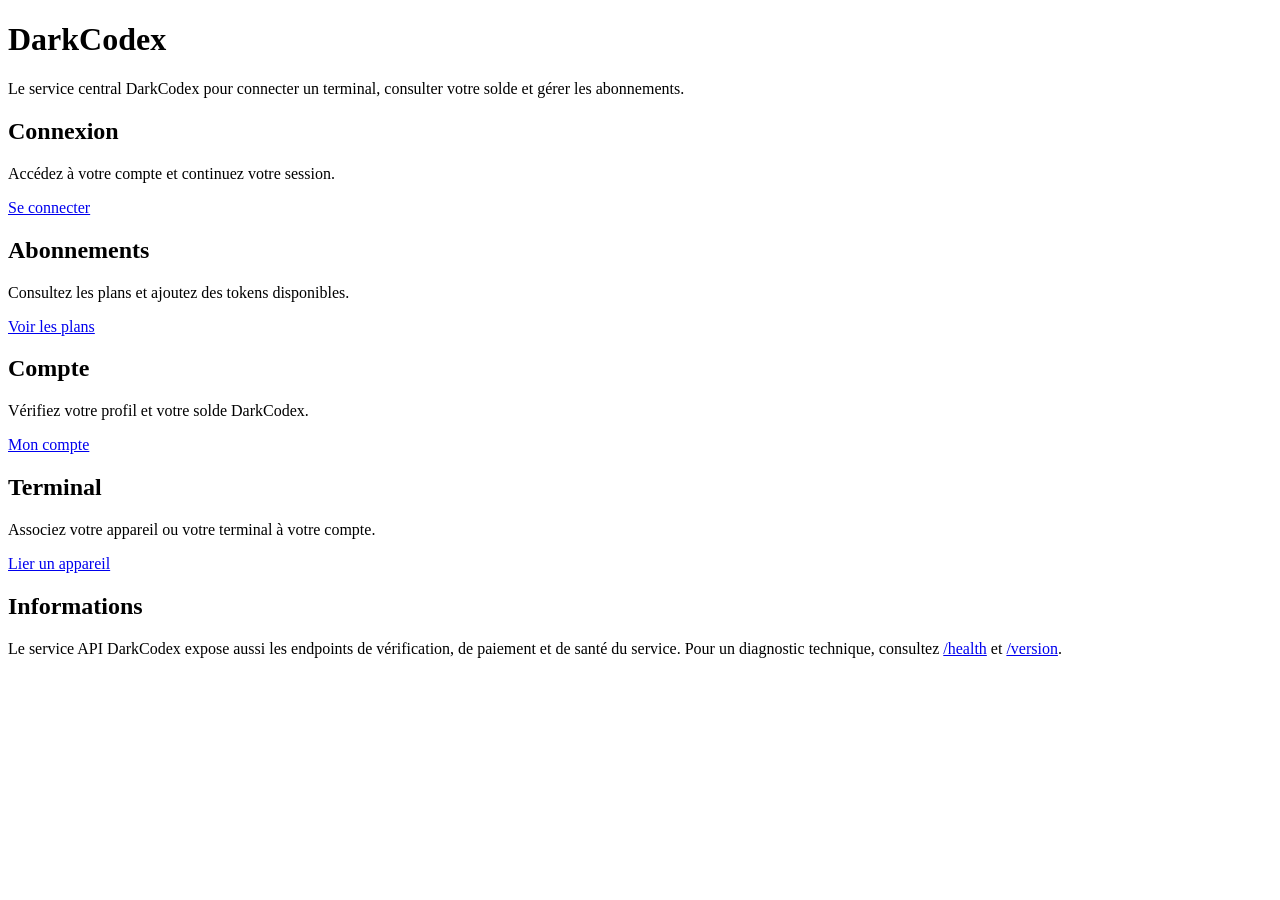
==== web/index.html @ 4e6a8a45 "Add a proper DarkCodex homepage and fix the root HTML route behavior." ====
<!doctype html>
<html lang="fr">
<head>
  <meta charset="utf-8">
  <meta name="viewport" content="width=device-width, initial-scale=1">
  <title>DarkCodex</title>
  <link rel="stylesheet" href="/static/site.css">
</head>
<body>
  <main>
    <h1>DarkCodex</h1>
    <p class="doux">Le service central DarkCodex pour connecter un terminal, consulter votre solde et gérer les abonnements.</p>

    <div class="grille">
      <div class="carte">
        <h2>Connexion</h2>
        <p class="doux">Accédez à votre compte et continuez votre session.</p>
        <p><a class="bouton" href="/connexion">Se connecter</a></p>
      </div>

      <div class="carte">
        <h2>Abonnements</h2>
        <p class="doux">Consultez les plans et ajoutez des tokens disponibles.</p>
        <p><a class="bouton" href="/abonnements">Voir les plans</a></p>
      </div>

      <div class="carte">
        <h2>Compte</h2>
        <p class="doux">Vérifiez votre profil et votre solde DarkCodex.</p>
        <p><a class="bouton" href="/compte">Mon compte</a></p>
      </div>

      <div class="carte">
        <h2>Terminal</h2>
        <p class="doux">Associez votre appareil ou votre terminal à votre compte.</p>
        <p><a class="bouton" href="/device">Lier un appareil</a></p>
      </div>
    </div>

    <div class="carte">
      <h2>Informations</h2>
      <p>Le service API DarkCodex expose aussi les endpoints de vérification, de paiement et de santé du service. Pour un diagnostic technique, consultez <a href="/health">/health</a> et <a href="/version">/version</a>.</p>
    </div>
  </main>
</body>
</html>
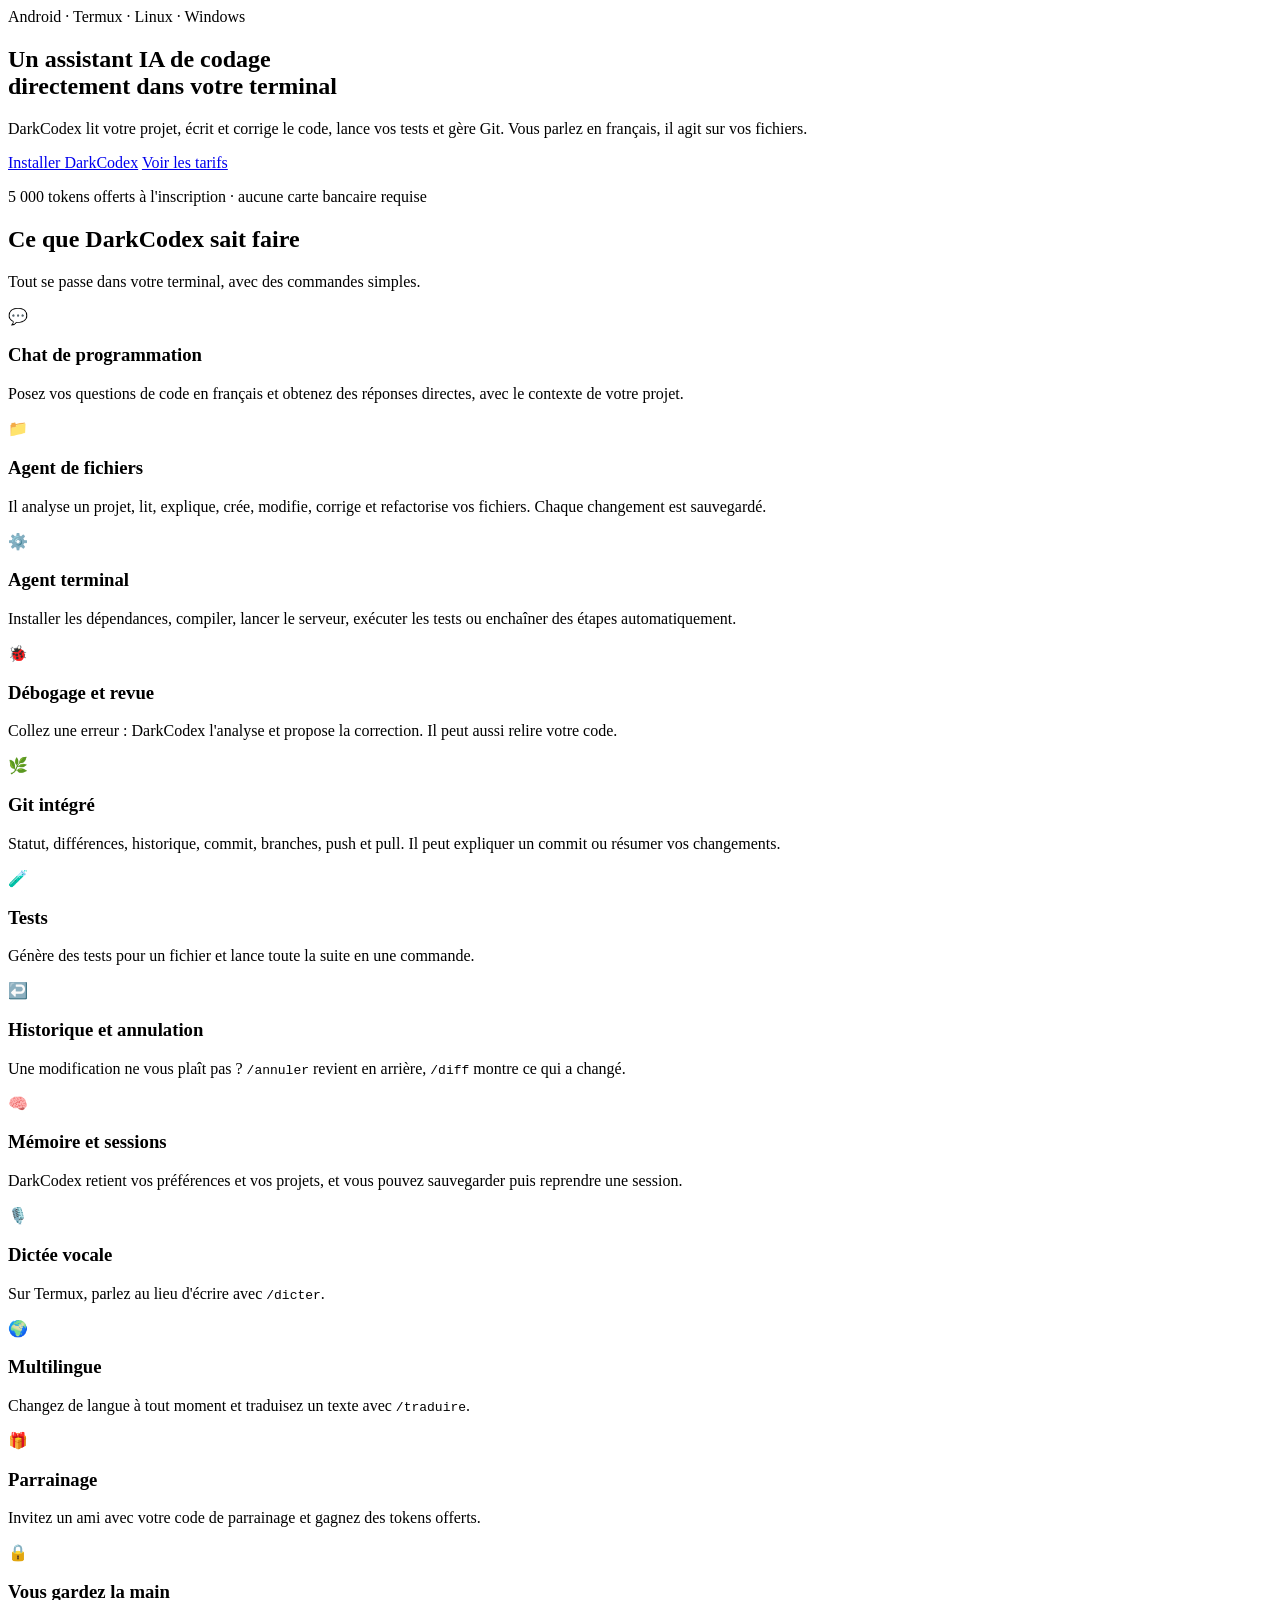
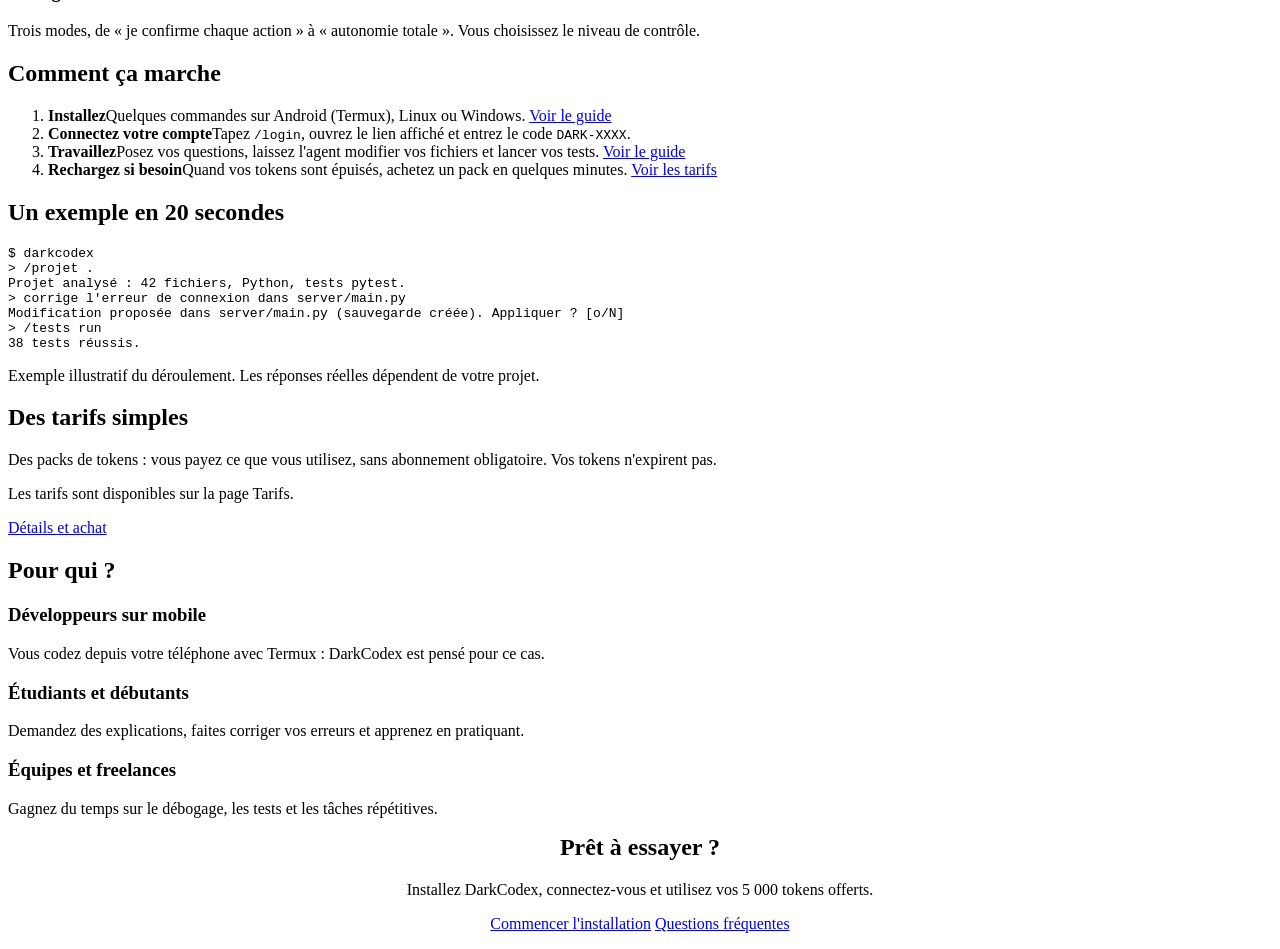
==== commit d01170ea: "Add files via upload" ====
--- a/web/index.html
+++ b/web/index.html
@@ -3,44 +3,107 @@
 <head>
   <meta charset="utf-8">
   <meta name="viewport" content="width=device-width, initial-scale=1">
-  <title>DarkCodex</title>
+  <title>DarkCodex — L'assistant IA de codage dans votre terminal</title>
+  <meta name="description" content="DarkCodex est un assistant IA qui vit dans votre terminal (Android/Termux, Linux, Windows) : il lit votre projet, écrit et corrige le code, lance les tests et gère Git.">
   <link rel="stylesheet" href="/static/site.css">
+  <script src="/static/nav.js" defer></script>
 </head>
 <body>
-  <main>
-    <h1>DarkCodex</h1>
-    <p class="doux">Le service central DarkCodex pour connecter un terminal, consulter votre solde et gérer les abonnements.</p>
+<main>
+  <section class="hero">
+    <span class="pastille">Android · Termux · Linux · Windows</span>
+    <h1>Un assistant IA de codage<br>directement dans votre terminal</h1>
+    <p class="accroche">DarkCodex lit votre projet, écrit et corrige le code, lance vos tests et gère Git. Vous parlez en français, il agit sur vos fichiers.</p>
+    <div class="actions">
+      <a class="bouton" href="/installation">Installer DarkCodex</a>
+      <a class="bouton secondaire" href="/abonnements">Voir les tarifs</a>
+    </div>
+    <p class="doux petit">5 000 tokens offerts à l'inscription · aucune carte bancaire requise</p>
+  </section>
 
+  <section id="fonctions">
+    <h2>Ce que DarkCodex sait faire</h2>
+    <p class="sous-titre">Tout se passe dans votre terminal, avec des commandes simples.</p>
     <div class="grille">
-      <div class="carte">
-        <h2>Connexion</h2>
-        <p class="doux">Accédez à votre compte et continuez votre session.</p>
-        <p><a class="bouton" href="/connexion">Se connecter</a></p>
-      </div>
+      <div class="carte"><div class="icone">💬</div><h3>Chat de programmation</h3><p class="doux">Posez vos questions de code en français et obtenez des réponses directes, avec le contexte de votre projet.</p></div>
+      <div class="carte"><div class="icone">📁</div><h3>Agent de fichiers</h3><p class="doux">Il analyse un projet, lit, explique, crée, modifie, corrige et refactorise vos fichiers. Chaque changement est sauvegardé.</p></div>
+      <div class="carte"><div class="icone">⚙️</div><h3>Agent terminal</h3><p class="doux">Installer les dépendances, compiler, lancer le serveur, exécuter les tests ou enchaîner des étapes automatiquement.</p></div>
+      <div class="carte"><div class="icone">🐞</div><h3>Débogage et revue</h3><p class="doux">Collez une erreur : DarkCodex l'analyse et propose la correction. Il peut aussi relire votre code.</p></div>
+      <div class="carte"><div class="icone">🌿</div><h3>Git intégré</h3><p class="doux">Statut, différences, historique, commit, branches, push et pull. Il peut expliquer un commit ou résumer vos changements.</p></div>
+      <div class="carte"><div class="icone">🧪</div><h3>Tests</h3><p class="doux">Génère des tests pour un fichier et lance toute la suite en une commande.</p></div>
+      <div class="carte"><div class="icone">↩️</div><h3>Historique et annulation</h3><p class="doux">Une modification ne vous plaît pas ? <code>/annuler</code> revient en arrière, <code>/diff</code> montre ce qui a changé.</p></div>
+      <div class="carte"><div class="icone">🧠</div><h3>Mémoire et sessions</h3><p class="doux">DarkCodex retient vos préférences et vos projets, et vous pouvez sauvegarder puis reprendre une session.</p></div>
+      <div class="carte"><div class="icone">🎙️</div><h3>Dictée vocale</h3><p class="doux">Sur Termux, parlez au lieu d'écrire avec <code>/dicter</code>.</p></div>
+      <div class="carte"><div class="icone">🌍</div><h3>Multilingue</h3><p class="doux">Changez de langue à tout moment et traduisez un texte avec <code>/traduire</code>.</p></div>
+      <div class="carte"><div class="icone">🎁</div><h3>Parrainage</h3><p class="doux">Invitez un ami avec votre code de parrainage et gagnez des tokens offerts.</p></div>
+      <div class="carte"><div class="icone">🔒</div><h3>Vous gardez la main</h3><p class="doux">Trois modes, de « je confirme chaque action » à « autonomie totale ». Vous choisissez le niveau de contrôle.</p></div>
+    </div>
+  </section>
 
-      <div class="carte">
-        <h2>Abonnements</h2>
-        <p class="doux">Consultez les plans et ajoutez des tokens disponibles.</p>
-        <p><a class="bouton" href="/abonnements">Voir les plans</a></p>
-      </div>
+  <section id="fonctionnement">
+    <h2>Comment ça marche</h2>
+    <ol class="etapes">
+      <li><b>Installez</b>Quelques commandes sur Android (Termux), Linux ou Windows. <a href="/installation">Voir le guide</a></li>
+      <li><b>Connectez votre compte</b>Tapez <code>/login</code>, ouvrez le lien affiché et entrez le code <code>DARK-XXXX</code>.</li>
+      <li><b>Travaillez</b>Posez vos questions, laissez l'agent modifier vos fichiers et lancer vos tests. <a href="/utilisation">Voir le guide</a></li>
+      <li><b>Rechargez si besoin</b>Quand vos tokens sont épuisés, achetez un pack en quelques minutes. <a href="/abonnements">Voir les tarifs</a></li>
+    </ol>
+  </section>
 
-      <div class="carte">
-        <h2>Compte</h2>
-        <p class="doux">Vérifiez votre profil et votre solde DarkCodex.</p>
-        <p><a class="bouton" href="/compte">Mon compte</a></p>
-      </div>
+  <section>
+    <h2>Un exemple en 20 secondes</h2>
+    <pre><code>$ darkcodex
+&gt; /projet .
+Projet analysé : 42 fichiers, Python, tests pytest.
+&gt; corrige l'erreur de connexion dans server/main.py
+Modification proposée dans server/main.py (sauvegarde créée). Appliquer ? [o/N]
+&gt; /tests run
+38 tests réussis.</code></pre>
+    <p class="doux petit">Exemple illustratif du déroulement. Les réponses réelles dépendent de votre projet.</p>
+  </section>
 
-      <div class="carte">
-        <h2>Terminal</h2>
-        <p class="doux">Associez votre appareil ou votre terminal à votre compte.</p>
-        <p><a class="bouton" href="/device">Lier un appareil</a></p>
-      </div>
+  <section id="tarifs">
+    <h2>Des tarifs simples</h2>
+    <p class="sous-titre">Des packs de tokens : vous payez ce que vous utilisez, sans abonnement obligatoire. Vos tokens n'expirent pas.</p>
+    <div class="grille" id="plans"><p class="doux">Chargement des tarifs…</p></div>
+    <p><a class="bouton secondaire" href="/abonnements">Détails et achat</a></p>
+  </section>
+
+  <section>
+    <h2>Pour qui ?</h2>
+    <div class="grille">
+      <div class="carte"><h3>Développeurs sur mobile</h3><p class="doux">Vous codez depuis votre téléphone avec Termux : DarkCodex est pensé pour ce cas.</p></div>
+      <div class="carte"><h3>Étudiants et débutants</h3><p class="doux">Demandez des explications, faites corriger vos erreurs et apprenez en pratiquant.</p></div>
+      <div class="carte"><h3>Équipes et freelances</h3><p class="doux">Gagnez du temps sur le débogage, les tests et les tâches répétitives.</p></div>
     </div>
+  </section>
 
-    <div class="carte">
-      <h2>Informations</h2>
-      <p>Le service API DarkCodex expose aussi les endpoints de vérification, de paiement et de santé du service. Pour un diagnostic technique, consultez <a href="/health">/health</a> et <a href="/version">/version</a>.</p>
-    </div>
-  </main>
+  <section class="carte" style="text-align:center">
+    <h2 style="margin-top:0">Prêt à essayer ?</h2>
+    <p class="doux">Installez DarkCodex, connectez-vous et utilisez vos 5 000 tokens offerts.</p>
+    <p><a class="bouton" href="/installation">Commencer l'installation</a> <a class="bouton secondaire" href="/faq">Questions fréquentes</a></p>
+  </section>
+</main>
+<script>
+  (function () {
+    var conteneur = document.getElementById("plans");
+    var nombre = function (n) { return Number(n).toLocaleString("fr-FR"); };
+    function el(b, t, c) { var e = document.createElement(b); if (t !== undefined) e.textContent = t; if (c) e.className = c; return e; }
+    fetch("/plans").then(function (r) { if (!r.ok) throw new Error("plans"); return r.json(); }).then(function (plans) {
+      conteneur.textContent = "";
+      if (!Array.isArray(plans) || !plans.length) { conteneur.append(el("p", "Les tarifs sont disponibles sur la page Tarifs.", "doux")); return; }
+      plans.forEach(function (p) {
+        var carte = el("div", undefined, "carte");
+        carte.append(el("h3", p.nom.charAt(0).toUpperCase() + p.nom.slice(1)));
+        carte.append(el("p", p.prix_fcfa > 0 ? nombre(p.prix_fcfa) + " FCFA" : "Gratuit", "prix"));
+        carte.append(el("p", nombre(p.tokens) + " tokens", "doux"));
+        conteneur.append(carte);
+      });
+    }).catch(function () {
+      conteneur.textContent = "";
+      conteneur.append(el("p", "Les tarifs sont disponibles sur la page Tarifs.", "doux"));
+    });
+  })();
+</script>
 </body>
 </html>
